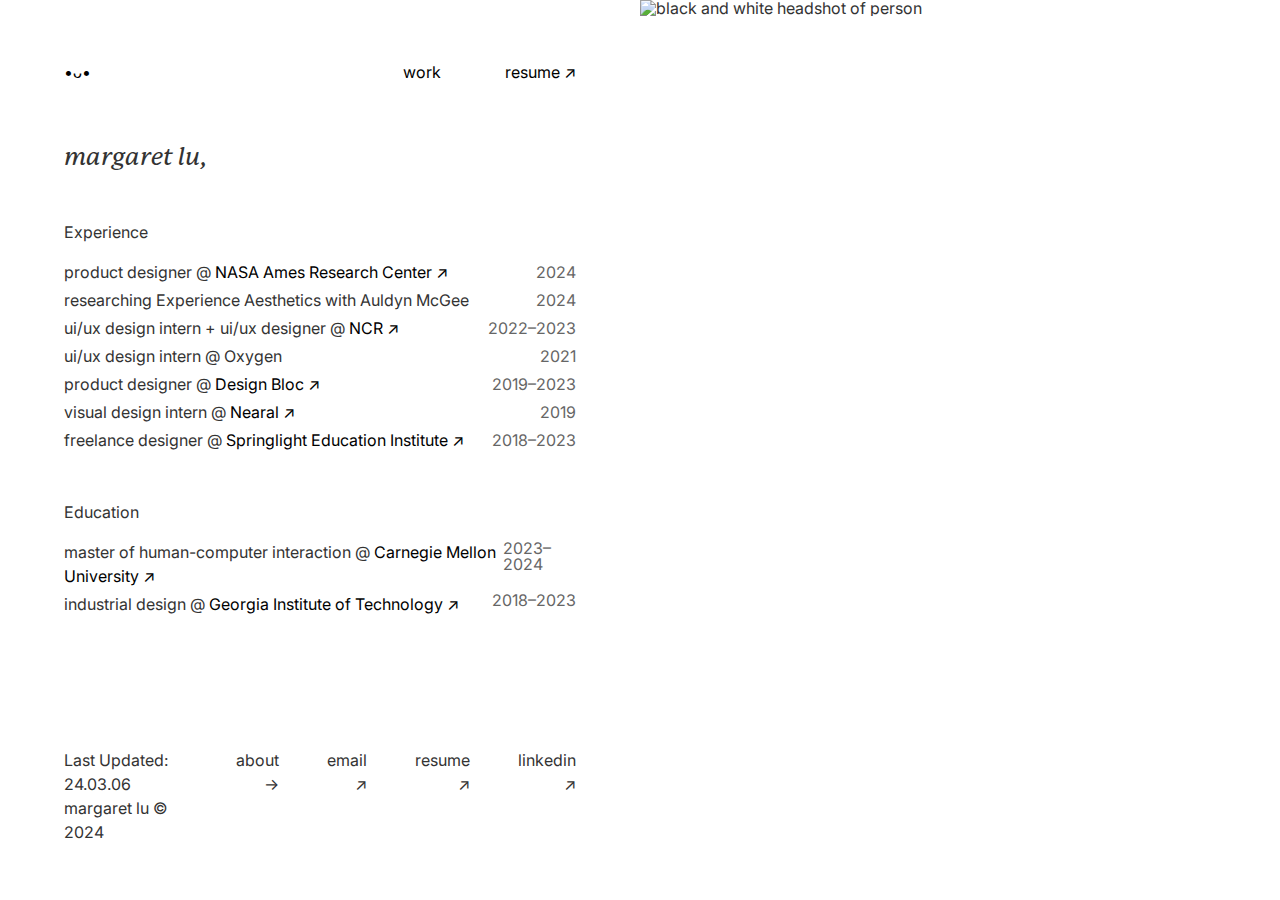
==== about.html @ af76ac1b "port" ====
<!DOCTYPE html>
<html lang="en">
<head>
    <meta charset="UTF-8">
    <meta name="viewport" content="width=device-width, initial-scale=1.0">
    <title>Margaret Lu - Designer</title>

    <link rel="preconnect" href="https://fonts.googleapis.com">
    <link rel="preconnect" href="https://fonts.gstatic.com" crossorigin>
    <link href="https://fonts.googleapis.com/css2?family=Inter:wght@100;200;300;400;500;600;700;800;900&display=swap" rel="stylesheet">
    <link href="https://fonts.googleapis.com/css2?family=Inter+Tight:ital,wght@0,100;0,200;0,300;0,400;0,500;0,600;0,700;0,800;0,900;1,100;1,200;1,300;1,400;1,500;1,600;1,700;1,800;1,900&display=swap" rel="stylesheet">

    <link rel="stylesheet" href="css/reset.css">
    <link rel="stylesheet" href="css/style.css">
    <link rel="stylesheet" href="css/type.css">
    <link rel="stylesheet" href="css/color.css">
    <link rel="stylesheet" href="css/image.css">
    <link rel="stylesheet" href="css/footer.css">
    <link rel="stylesheet" href="css/nav.css">
    <link rel="stylesheet" href="css/about.css">
</head>

<body>
    <main class="col-2">
        <div class="col-l-50">
            <div class="intro">
                <!-- Navigation: Home page and Resume -->
                <nav class="nav-bar mb-64">
                    <a class="nav-brand" href="index.html">•ᴗ•</a>
                    <div class="nav-items">
                        <a class="nav-link link-ul" href="index.html">work</a>
                        <a class="nav-link link-ul" target="_blank" href="assets/margaretlu-resume.pdf">resume ↗</a>
                    </div>
                </nav>

                <!-- Introduction: Name and current positions -->
                <section>
                    <h6 class="t-p22 mb-48">margaret lu,</h6>

                    <p class="body-1 mb-16">Experience</p>

                    <!-- NASA -->
                    <div class="col-2 r-item mb-4">
                        <p class="body-1">product designer @ <a class="link-ul" target="_blank" href="https://www.nasa.gov/ames/">NASA Ames Research Center ↗</a></p>
                        <p class="body-1 c-text-secondary">2024</p>
                    </div>

                    <!-- Research -->
                    <div class="col-2 r-item mb-4">
                        <p class="body-1">researching Experience Aesthetics with Auldyn McGee</p>
                        <p class="body-1 c-text-secondary">2024</p>
                    </div>

                    <!-- NCR -->
                    <div class="col-2 r-item mb-4">
                        <p class="body-1">ui/ux design intern + ui/ux designer @ <a class="link-ul" target="_blank" href="https://www.ncr.com/">NCR ↗</a></p>
                        <p class="body-1 c-text-secondary">2022–2023</p>
                    </div>

                    <!-- Oxygen -->
                    <div class="col-2 r-item mb-4">
                        <p class="body-1">ui/ux design intern @ Oxygen</p>
                        <p class="body-1 c-text-secondary">2021</p>
                    </div>

                    <!-- Design Bloc -->
                    <div class="col-2 r-item mb-4">
                        <p class="body-1">product designer @ <a class="link-ul" target="_blank" href="https://designbloc.gatech.edu/">Design Bloc ↗</a></p>
                        <p class="body-1 c-text-secondary">2019–2023</p>
                    </div>

                    <!-- Nearal -->
                    <div class="col-2 r-item mb-4">
                        <p class="body-1">visual design intern @ <a class="link-ul" target="_blank" href="https://www.linkedin.com/company/nearal/about/">Nearal ↗</a></p>
                        <p class="body-1 c-text-secondary">2019</p>
                    </div>

                    <!-- Springlight -->
                    <div class="col-2 r-item mb-48">
                        <p class="body-1">freelance designer @ <a class="link-ul" target="_blank" href="http://springlighteducation.com/">Springlight Education Institute ↗</a></p>
                        <p class="body-1 c-text-secondary">2018–2023</p>
                    </div>


                    <p class="body-1 mb-16">Education</p>

                    <!-- CMU -->
                    <div class="col-2 r-item mb-4">
                        <p class="body-1">master of human-computer interaction @ <a class="link-ul" target="_blank" href="https://hcii.cmu.edu/academics/mhci">Carnegie Mellon University ↗</a></p>
                        <p class="bod-1 c-text-secondary">2023–2024</p>
                    </div>

                    <!-- Georgia Tech -->
                    <div class="col-2 r-item mb-4">
                        <p class="body-1">industrial design @ <a class="link-ul" target="_blank" href="https://id.gatech.edu/">Georgia Institute of Technology ↗</a></p>
                        <p class="bod-1 c-text-secondary">2018–2023</p>
                    </div>
                </section>
            </div>

            <!-- Footer -->
            <footer>
                <div class="col-2 foot-flex">
                    <div class="col-l-33 foot-title">
                        <p class="body-1">
                            Last Updated: 24.03.06<br>
                            margaret lu © 2024
                        </p>
                    </div>
                    <div class="col-r-67 foot-content-container">
                        <div class="foot-content">
                            <a class="body-1 foot-link" href="about.html">about →</a>
                        </div>
                        <div class="foot-content">
                            <a class="body-1 foot-link" href="mailto:margaretlu.2018@gmail.com" target="_blank">email ↗</a>
                        </div>
                        <div class="foot-content">
                            <a class="body-1 foot-link" href="assets/margaretlu-resume.pdf" target="_blank">resume ↗</a>
                        </div>
                        <div class="foot-content">
                            <a class="body-1 foot-link" href="https://www.linkedin.com/in/mlu1822/" target="_blank">linkedin ↗</a>
                        </div>
                    </div>
                </div>
            </footer>
        </div>
        <div class="col-r-50">
            <div class="i-container">
                <img class="i-cover" src="https://mlu1822.github.io/assets/about-1.jpg" alt="black and white headshot of person">
            </div>
        </div>
    </main>
</body>
</html>
---- css/style.css ----
/* Main CSS style sheet applied to all pages */

body {
    box-sizing: border-box;
    color: var(--gray-800);
    background-color: var(--white);
    font-family: var(--body-font-family);
}




/* Links */
a {
    color: black;
    text-decoration: none;
}

.link-ul {
    color: black;
    text-decoration: none;
    position: sticky;
}

.link-ul:hover {
    color: black;
}

.link-ul::before {
    content: "";
    position: absolute;
    width: 100%;
    bottom: -2px;
    left: 0;
    height: 1px;

    background-color: black;

    transform: scaleX(0);
    transform-origin: top left;
    transition: transform 0.3s ease;
}

.link-ul:hover::before {
    width: 100%;
    transform: scaleX(1);
}




/* Spacing */
.mb-4 {
    margin-bottom: 0.25rem;
}

.mb-8 {
    margin-bottom: 0.5rem;
}

.mb-12 {
    margin-bottom: 0.75rem;
}

.mb-16 {
    margin-bottom: 1rem;
}

.mb-24 {
    margin-bottom: 1.5rem;
}

.mb-32 {
    margin-bottom: 2rem;
}

.mb-48 {
    margin-bottom: 3rem;
}

.mb-64 {
    margin-bottom: 4rem;
}

.mb-96 {
    margin-bottom: 6rem;
}

.mb-128 {
    margin-bottom: 8rem;
}

.mb-256 {
    margin-bottom: 16rem;
}



/* Columns */
/* 2 columns, 50 50 split */
.col-2 {
    display: flex;
    flex-direction: row;
}

.col-l-10 {
    width: 15%;
}

.col-r-90 {
    width: 90%;
}

.col-l-50 {
    width: 50%;
}

.col-r-50 {
    width: 50%;
}

/* 2 columns, 1/3 2/3 split */
.col-l-33 {
    width: 33.33%;
}

.col-r-67 {
    width: 66.67%;
}

/* 3 columns, 1/3 1/3 1/3 split */
.col-3 {
    display: flex;
    flex-direction: row;
}

.col-m-onethird {
    width: 33.33%;
    padding: 0 1.5rem;
}

.col-r-onethird {
    width: 33.33%;
    padding-left: 1.5rem;
}



/* Horizontal Line Styling */
hr {
    margin: 0;
    padding: 0;
    margin-block-start: 0;
    margin-block-end: 0;

    border: none;
    border-bottom-width: 1px;
    border-bottom-style: solid;
}
---- css/type.css ----
/* Typography Sheet */
@import url('https://fonts.googleapis.com/css2?family=Inter:wght@100..900&family=Open+Sans:ital,wght@0,300..800;1,300..800&display=swap');
@import url('https://fonts.googleapis.com/css2?family=Inter+Tight:ital,wght@0,100..900;1,100..900&display=swap');
@import url('https://fonts.googleapis.com/css2?family=Azeret+Mono:ital,wght@0,100..900;1,100..900&family=DM+Mono:ital,wght@0,300;0,400;0,500;1,300;1,400;1,500&display=swap');

@font-face {
    font-family: "P22 Mackinac Pro";
    src: url(../assets/fonts/P22MackinacPro-MedItalic.otf) format("opentype");
    font-weight: 500;
    font-style: italic;
}

:root {
    --display-font-family: "Inter Tight", "Inter", Helvetica, Arial, sans-serif;
    --body-font-family: "Inter", Helvetica, Arial, sans-serif;
    --serif-font-family: "P22 Mackinac Pro", "Times New Roman", Times, serif;
    --monospace-font-family: "Azeret Mono", "Courier New", Courier, monospace;
}


/* Font Families */
.t-inter {
    font-family: "Inter", Arial, Helvetica, sans-serif;
}

.t-inter-tight {
    font-family: "Inter Tight", "Inter", Arial, Helvetica, sans-serif;
}

.t-p22 {
    font-family: "P22 Mackinac Pro", 'Times New Roman', Times, serif;
    font-weight: 500;
    /* font-style: italic; */
}

.t-azeret-mono {
    font-family: "Azeret Mono", 'Courier New', Courier, monospace;
    font-weight: 400;
    font-style: normal;
    text-transform: uppercase;
    letter-spacing: 1px;
}



/* Default Typography Styling */
h1, h2, h3, h4, h5, h6 {
    font-family: "Inter Tight", "Inter", Arial, Helvetica, sans-serif;
    font-weight: 600;
}

.subheader, .body-1, .body-2, .body-3 {
    font-family: "Inter", Arial, Helvetica, sans-serif;
    font-weight: 400;
}

h1 {
    font-size: 4rem;
    line-height: 4.5rem;
}

h2 {
    font-size: 3.5rem;
    line-height: 4.0rem;
}

h3 {
    font-size: 3rem;
    line-height: 3.5rem;
}

h4 {
    font-size: 2.5rem;
    line-height: 2.75rem;
}

h5 {
    font-size: 2rem;
    line-height: 2.25rem;
}

h6 {
    font-size: 1.5rem;
    line-height: 1.75rem;
}

.subheader {
    font-size: 1.25rem;
    font-weight: 500;
    line-height: 1.5rem;
}

.body-1 {
    font-size: 1rem;
    line-height: 1.5rem;
}

.body-2 {
    font-size: 0.875rem;
    line-height: 1.25rem;
}

.body-3 {
    font-size: 0.75rem;
    line-height: 1rem;
}

.caption {
    font-family: "Azeret Mono", "Courier New", Courier, monospace;
    font-size: 0.875rem;
    font-weight: 300;
    line-height: 1.25rem;
    text-transform: uppercase;
    letter-spacing: 1px;
}


/* Home Page Typography */

/* Project Page Typography */
.t-p-s-title {
    font-size: 1.125rem;
    font-weight: 500;
    line-height: 1.25rem;
}

.t-p-s-subtitle {
    font-size: 0.75rem;
}

.t-p-s-body {
    font-size: 0.875rem;
}

.t-p-title {
    font-size: 2rem; /* 32px */
    font-weight: 600;
}

.t-p-subtitle {
    font-size: 1.5rem;
    font-weight: 500;
    line-height: 1.75rem;
}

.t-p-body {
    line-height: 1.5rem;
}

.t-p-breadcrumb {
    font-size: 0.875rem;
}
---- css/color.css ----
/* Color Palette */
:root {
    --white: #FFF;
    --gray-50: #F2F2F2;
    --gray-100: #E5E5E5;
    --gray-150: #D9D9D9;
    --gray-200: #CCCCCC;
    --gray-250: #BFBFBF;
    --gray-300: #B2B2B2;
    --gray-350: #A6A6A6;
    --gray-400: #999999;
    --gray-450: #8C8C8C;
    --gray-500: #808080;
    --gray-550: #737373;
    --gray-600: #666666;
    --gray-650: #595959;
    --gray-700: #4D4D4D;
    --gray-750: #404040;
    --gray-800: #333333;
    --gray-850: #262626;
    --gray-900: #1A1A1A;
    --gray-950: #0D0D0D;
    --black: #000;

    --c-text-primary: var(--gray-800);
    --c-text-secondary: var(--gray-600);
    --c-text-inverse: var(--white);
    --c-bkgd-primary: var(--white);
    --c-bkgd-secondary: var(--gray-50);
    --c-bkgd-inverse: var(--gray-800);
}

/* Light Mode */
.c-text-primary {
    color: var(--gray-800);
}

.c-text-secondary {
    color: var(--gray-600);
}

.c-text-inverse {
    color: var(--white);
}

.c-bkgd-primary {
    background-color: var(--white);
}

.c-bkgd-secondary {
    background-color: var(--gray-50);
}

.c-bkgd-inverse {
    background-color: var(--gray-800);
}

.c-border-strong {
    border-color: var(--gray-500);
}

.c-border-weak {
    border-color: var(--gray-200);
}

/* Dark Mode */
/* N/A */

/* Accent Colors */
.accent-nasa {
    /* Light mode */
    color: #0133a5;

    /* Dark mode */
    /* color: #1B66E3; */
}

.accent-nasa-2 {
    /* Light mode */
    color: #e1012c;

    /* Dark mode */
    /* color: #F64137; */
}

.accent-ea {
    /* Light mode */
    color: #41b1e1;

    /* Dark mode */
    /* color: #FFD71D; */
}

.accent-n4 {
    /* Light mode */
    /* No colors for light mode */

    /* Dark mode */
    color: #edfe0a;
}

.accent-ncr {
    /* Light mode */
    color: #5f24a0;

    /* Dark mode */
    /* color: #b280ff; */
}
---- css/image.css ----
/* Treatment of media */
.i-container {
    width: 100%;
    height: 100%;
}

.i-cover {
    height: 100%;
    width: 100%;
    object-fit: cover;
}

.i-full-w {
    width: 100%;
}

.i-full-h {
    height: 100%;
}

.i-round-8 {
    border-radius: 0.5rem;
}

/* Videos */
.video-container {
    width: 100%;
    height: 100%;
}

.video-cover {
    height: 100%;
    width: 100%;
    object-fit: cover;
}
---- css/footer.css ----
footer {
    margin: 4rem;
}

.foot-flex {
    display: flex;
    flex-direction: row;
    justify-content: space-between;
    gap: 4rem;
}

.foot-content-container {
    display: flex;
    flex-direction: row;
    gap: 3rem;
}

.foot-content {
    width: 25%;
    text-align: right;
    /* background-color: palegoldenrod; */
}

.foot-link {
    color: var(--c-text-primary);
    text-decoration: none;
    position: relative;
}



/* Link underline animation */
.foot-link::before {
    content: "";
    position: absolute;
    width: 100%;
    bottom: -5px;
    left: 0;
    height: 1px;
    background-color: var(--c-bkgd-inverse);
    transform: scaleX(0);
    transform-origin: top left;
    transition: transform 0.3s ease;
}

.foot-link:hover::before {
    width: 100%;
    transform: scaleX(1);
}
---- css/nav.css ----
/* Navigation Bar Styling */
.nav-bar {
    position: sticky;
    /* top: 0; */

    display: flex;
    justify-content: space-between;
}

.nav-items {
    display: flex;
    gap: 4rem;
}

/* Smooth transition effect */
/* .nav-brand:hover {
    color: #ccc;
}

.nav-brand span {
    position: absolute;
    top: 0;
    left: 0;
    right: 0;
    opacity: 1;
    transition: opacity 0.3s ease;
}

.nav-brand span.second {
    opacity: 0;
}

.nav-brand:hover span.first {
    opacity: 0;
}

.nav-brand:hover span.second {
    opacity: 1;
} */
---- css/about.css ----
/* Page layout */
main {
    height: 100vh;
}

.col-l-50 {
    display: flex;
    flex-direction: column;
    justify-content: space-between;
}

.intro {
    padding: 4rem;
}

/* Resume Experience */
.r-item {
    justify-content: space-between;
}
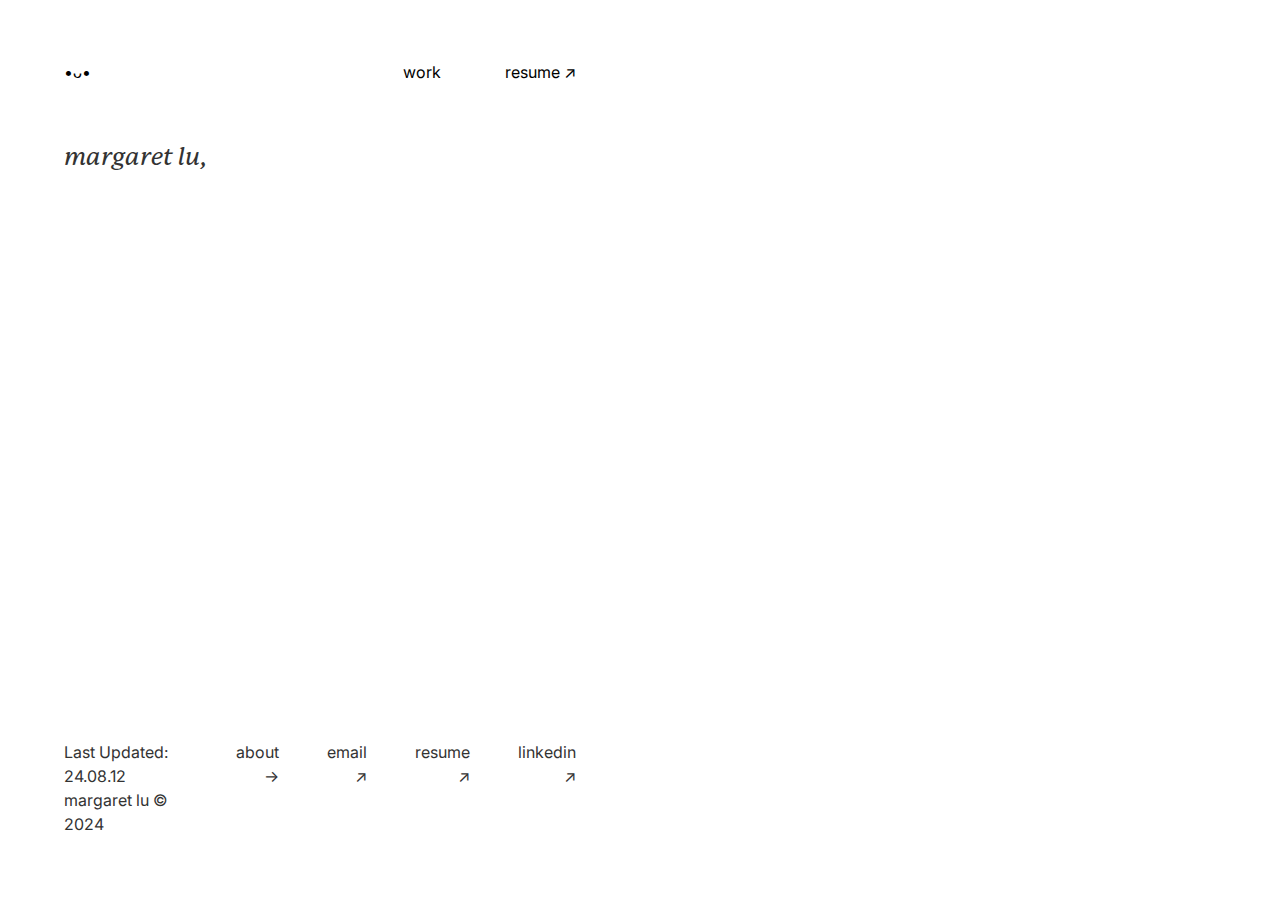
==== commit b759ffb8: "removed about" ====
--- a/about.html
+++ b/about.html
@@ -36,65 +36,6 @@
                 <!-- Introduction: Name and current positions -->
                 <section>
                     <h6 class="t-p22 mb-48">margaret lu,</h6>
-
-                    <p class="body-1 mb-16">Experience</p>
-
-                    <!-- NASA -->
-                    <div class="col-2 r-item mb-4">
-                        <p class="body-1">product designer @ <a class="link-ul" target="_blank" href="https://www.nasa.gov/ames/">NASA Ames Research Center ↗</a></p>
-                        <p class="body-1 c-text-secondary">2024</p>
-                    </div>
-
-                    <!-- Research -->
-                    <div class="col-2 r-item mb-4">
-                        <p class="body-1">researching Experience Aesthetics with Auldyn McGee</p>
-                        <p class="body-1 c-text-secondary">2024</p>
-                    </div>
-
-                    <!-- NCR -->
-                    <div class="col-2 r-item mb-4">
-                        <p class="body-1">ui/ux design intern + ui/ux designer @ <a class="link-ul" target="_blank" href="https://www.ncr.com/">NCR ↗</a></p>
-                        <p class="body-1 c-text-secondary">2022–2023</p>
-                    </div>
-
-                    <!-- Oxygen -->
-                    <div class="col-2 r-item mb-4">
-                        <p class="body-1">ui/ux design intern @ Oxygen</p>
-                        <p class="body-1 c-text-secondary">2021</p>
-                    </div>
-
-                    <!-- Design Bloc -->
-                    <div class="col-2 r-item mb-4">
-                        <p class="body-1">product designer @ <a class="link-ul" target="_blank" href="https://designbloc.gatech.edu/">Design Bloc ↗</a></p>
-                        <p class="body-1 c-text-secondary">2019–2023</p>
-                    </div>
-
-                    <!-- Nearal -->
-                    <div class="col-2 r-item mb-4">
-                        <p class="body-1">visual design intern @ <a class="link-ul" target="_blank" href="https://www.linkedin.com/company/nearal/about/">Nearal ↗</a></p>
-                        <p class="body-1 c-text-secondary">2019</p>
-                    </div>
-
-                    <!-- Springlight -->
-                    <div class="col-2 r-item mb-48">
-                        <p class="body-1">freelance designer @ <a class="link-ul" target="_blank" href="http://springlighteducation.com/">Springlight Education Institute ↗</a></p>
-                        <p class="body-1 c-text-secondary">2018–2023</p>
-                    </div>
-
-
-                    <p class="body-1 mb-16">Education</p>
-
-                    <!-- CMU -->
-                    <div class="col-2 r-item mb-4">
-                        <p class="body-1">master of human-computer interaction @ <a class="link-ul" target="_blank" href="https://hcii.cmu.edu/academics/mhci">Carnegie Mellon University ↗</a></p>
-                        <p class="bod-1 c-text-secondary">2023–2024</p>
-                    </div>
-
-                    <!-- Georgia Tech -->
-                    <div class="col-2 r-item mb-4">
-                        <p class="body-1">industrial design @ <a class="link-ul" target="_blank" href="https://id.gatech.edu/">Georgia Institute of Technology ↗</a></p>
-                        <p class="bod-1 c-text-secondary">2018–2023</p>
-                    </div>
                 </section>
             </div>
 
@@ -103,7 +44,7 @@
                 <div class="col-2 foot-flex">
                     <div class="col-l-33 foot-title">
                         <p class="body-1">
-                            Last Updated: 24.03.06<br>
+                            Last Updated: 24.08.12<br>
                             margaret lu © 2024
                         </p>
                     </div>
@@ -126,7 +67,7 @@
         </div>
         <div class="col-r-50">
             <div class="i-container">
-                <img class="i-cover" src="https://mlu1822.github.io/assets/about-1.jpg" alt="black and white headshot of person">
+                <!-- <img class="i-cover" src="https://mlu1822.github.io/assets/about-1.jpg" alt="black and white headshot of person"> -->
             </div>
         </div>
     </main>
